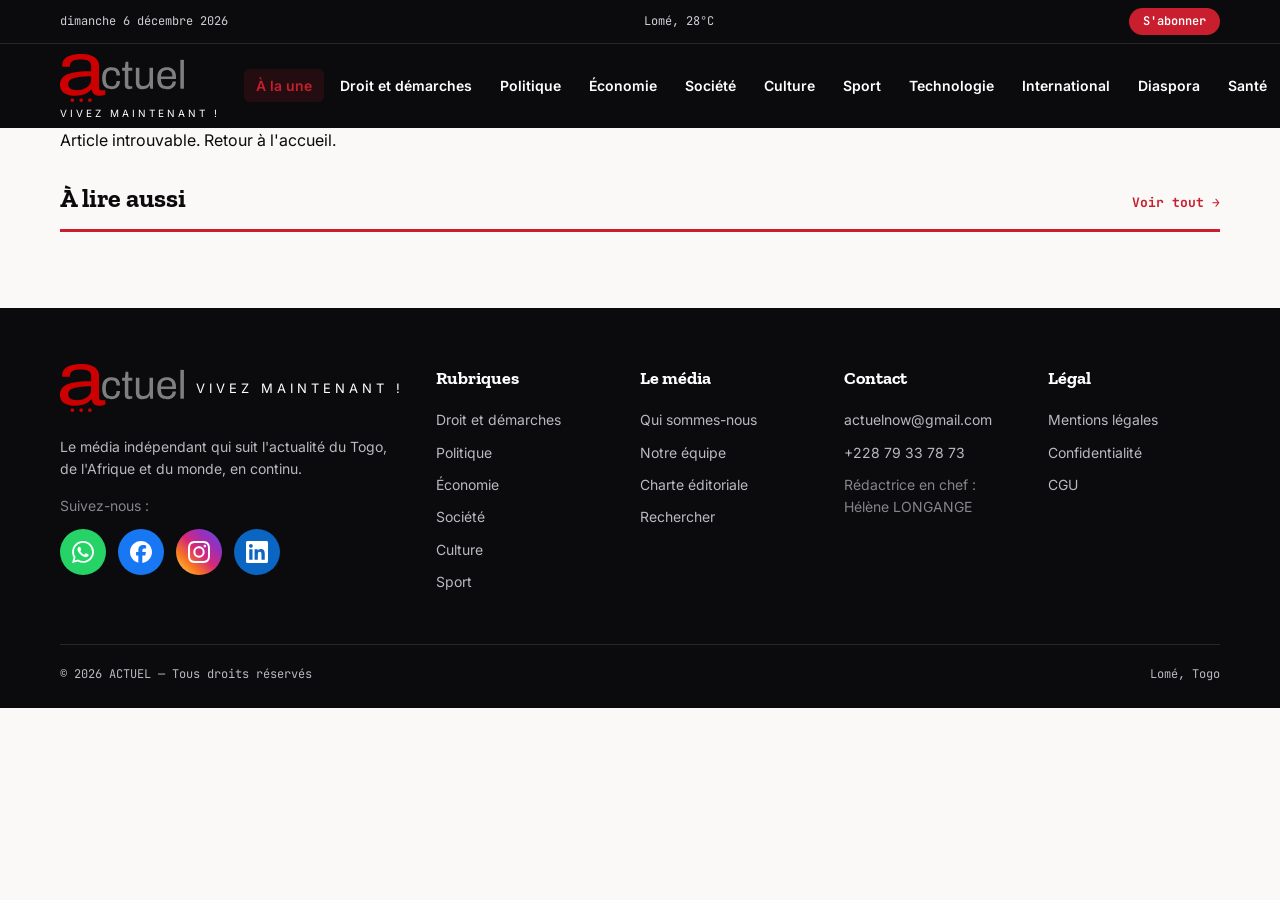
==== article.html @ 67b4f84a "JS : nouvelle version anti-cache (j)" ====
<!DOCTYPE html>
<html lang="fr">
<head>
  <meta charset="UTF-8">
  <meta name="viewport" content="width=device-width, initial-scale=1.0">
  <title>Article — ACTUEL</title>
  <meta name="description" content="Lisez l'article complet sur ACTUEL.">
  <link rel="icon" href="favicon.svg?v=1" type="image/svg+xml">
  <meta property="og:type" content="website">
  <meta property="og:site_name" content="ACTUEL">
  <meta property="og:locale" content="fr_FR">
  <meta property="og:title" content="Article — ACTUEL">
  <meta property="og:description" content="Lisez l'article complet sur ACTUEL.">
  <meta name="twitter:card" content="summary">
  <meta name="twitter:title" content="Article — ACTUEL">
  <meta name="twitter:description" content="Lisez l'article complet sur ACTUEL.">
  <link rel="icon" href="favicon.svg" type="image/svg+xml">
  <link rel="preconnect" href="https://fonts.googleapis.com">
  <link rel="preconnect" href="https://fonts.gstatic.com" crossorigin>
  <link href="https://fonts.googleapis.com/css2?family=Zilla+Slab:wght@500;600;700&family=Inter:wght@400;500;600;700&family=JetBrains+Mono:wght@400;700&display=swap" rel="stylesheet">
  <link rel="stylesheet" href="styles.css?v=20261014g">
</head>
<body>

  <div class="topbar">
    <div class="container">
      <span id="live-date">Mercredi 14 octobre 2026</span>
      <span class="hide-mobile" id="local-weather">Lomé, 28°C</span>
      <a class="subscribe" href="index.html#newsletter">S'abonner</a>
    </div>
  </div>

  <header class="site-header">
    <div class="container">
      <a class="logo" href="index.html"><img class="logo-svg" src="actuel.svg" alt="ACTUEL"><span class="logo-tagline">VIVEZ MAINTENANT !</span></a>
      <nav class="main-nav">
        <ul>
          <li><a href="index.html">À la une</a></li>
          <li><a href="category.html?cat=droit">Droit et démarches</a></li>
            <li><a href="category.html?cat=politique">Politique</a></li>
          <li><a href="category.html?cat=economie">Économie</a></li>
          <li><a href="category.html?cat=societe">Société</a></li>
          <li><a href="category.html?cat=culture">Culture</a></li>
          <li><a href="category.html?cat=sport">Sport</a></li>
          <li><a href="category.html?cat=technologie">Technologie</a></li>
          <li><a href="category.html?cat=international">International</a></li>
          <li><a href="category.html?cat=diaspora">Diaspora</a></li>
          <li><a href="category.html?cat=sante">Santé</a></li>
        </ul>
      </nav>
      <button class="burger" id="burger" aria-label="Ouvrir le menu">
        <span></span><span></span><span></span>
      </button>
    </div>
  </header>

  <div class="drawer" id="drawer">
    <button class="close" id="drawer-close" aria-label="Fermer le menu">&times;</button>
    <nav>
      <a href="index.html">À la une</a>
      <a href="category.html?cat=droit">Droit et démarches</a>
      <a href="category.html?cat=politique">Politique</a>
      <a href="category.html?cat=economie">Économie</a>
      <a href="category.html?cat=societe">Société</a>
      <a href="category.html?cat=culture">Culture</a>
      <a href="category.html?cat=sport">Sport</a>
      <a href="category.html?cat=technologie">Technologie</a>
      <a href="category.html?cat=international">International</a>
      <a href="category.html?cat=diaspora">Diaspora</a>
      <a href="category.html?cat=sante">Santé</a>
    </nav>
  </div>

  <main class="container">
    <!-- Contenu injecté en JS -->
    <article id="article-content"></article>

    <section class="related">
      <div class="section-head">
        <h2>À lire aussi</h2>
        <a class="see-all" href="index.html">Voir tout →</a>
      </div>
      <div class="cards" id="related-cards"></div>
    </section>
  </main>

  <footer class="site-footer">
    <div class="container">
      <div class="footer-grid">
        <div>
          <a class="logo" href="index.html"><img class="logo-svg" src="actuel.svg" alt="ACTUEL"><span class="logo-tagline">VIVEZ MAINTENANT !</span></a>
          <p style="margin-top:16px; font-size:14px;">Le média indépendant qui suit l'actualité du Togo, de l'Afrique et du monde, en continu.</p>
          <p class="footer-social-label">Suivez-nous :</p>
          <div class="footer-social-icons">
            <a class="soc soc-wa" href="https://whatsapp.com/channel/0029VbDD2l1EwEjzm8drn12f" target="_blank" rel="noopener" aria-label="WhatsApp"><svg viewBox="0 0 24 24" aria-hidden="true"><path d="M17.472 14.382c-.297-.149-1.758-.867-2.03-.967-.273-.099-.471-.148-.67.15-.197.297-.767.966-.94 1.164-.173.199-.347.223-.644.075-.297-.15-1.255-.463-2.39-1.475-.883-.788-1.48-1.761-1.653-2.059-.173-.297-.018-.458.13-.606.134-.133.298-.347.446-.52.149-.174.198-.298.298-.497.099-.198.05-.371-.025-.52-.075-.149-.669-1.612-.916-2.207-.242-.579-.487-.5-.669-.51-.173-.008-.371-.01-.57-.01-.198 0-.52.074-.792.372-.272.297-1.04 1.016-1.04 2.479 0 1.462 1.065 2.875 1.213 3.074.149.198 2.096 3.2 5.077 4.487.709.306 1.262.489 1.694.625.712.227 1.36.195 1.871.118.571-.085 1.758-.719 2.006-1.413.248-.694.248-1.289.173-1.413-.074-.124-.272-.198-.57-.347m-5.421 7.403h-.004a9.87 9.87 0 01-5.031-1.378l-.361-.214-3.741.982.998-3.648-.235-.374a9.86 9.86 0 01-1.51-5.26c.001-5.45 4.436-9.884 9.888-9.884 2.64 0 5.122 1.03 6.988 2.898a9.825 9.825 0 012.893 6.994c-.003 5.45-4.437 9.884-9.885 9.884m8.413-18.297A11.815 11.815 0 0012.05 0C5.495 0 .16 5.335.157 11.892c0 2.096.547 4.142 1.588 5.945L.057 24l6.305-1.654a11.882 11.882 0 005.683 1.448h.005c6.554 0 11.89-5.335 11.893-11.893a11.821 11.821 0 00-3.48-8.413Z"/></svg></a>
            <a class="soc soc-fb" href="https://www.facebook.com/people/Actuel/61591027688701/" target="_blank" rel="noopener" aria-label="Facebook"><svg viewBox="0 0 24 24" aria-hidden="true"><path d="M9.101 23.691v-7.98H6.627v-3.667h2.474v-1.58c0-4.085 1.848-5.978 5.858-5.978.401 0 .955.042 1.468.103a8.68 8.68 0 0 1 1.141.195v3.325a8.623 8.623 0 0 0-.653-.036 26.805 26.805 0 0 0-.733-.009c-.707 0-1.259.096-1.675.309a1.686 1.686 0 0 0-.679.622c-.258.42-.374.995-.374 1.752v1.297h3.919l-.386 2.103-.287 1.564h-3.246v8.245C19.396 23.238 24 18.179 24 12.044c0-6.627-5.373-12-12-12s-12 5.373-12 12c0 5.628 3.874 10.35 9.101 11.647Z"/></svg></a>
            <a class="soc soc-ig" href="https://instagram.com/actuel_now" target="_blank" rel="noopener" aria-label="Instagram"><svg viewBox="0 0 24 24" aria-hidden="true"><path d="M7.0301.084c-1.2768.0602-2.1487.264-2.911.5634-.7888.3075-1.4575.72-2.1228 1.3877-.6652.6677-1.075 1.3368-1.3802 2.127-.2954.7638-.4956 1.6365-.552 2.914-.0564 1.2775-.0689 1.6882-.0626 4.947.0062 3.2586.0206 3.6671.0825 4.9473.061 1.2765.264 2.1482.5635 2.9107.308.7889.72 1.4573 1.388 2.1228.6679.6655 1.3365 1.0743 2.1285 1.38.7632.295 1.6361.4961 2.9134.552 1.2773.056 1.6884.069 4.9462.0627 3.2578-.0062 3.668-.0207 4.9478-.0814 1.28-.0607 2.147-.2652 2.9098-.5633.7889-.3086 1.4578-.72 2.1228-1.3881.665-.6682 1.0745-1.3378 1.3795-2.1284.2957-.7632.4966-1.636.552-2.9124.056-1.2809.0692-1.6898.063-4.948-.0063-3.2583-.021-3.6668-.0817-4.9465-.0607-1.2797-.264-2.1487-.5633-2.9117-.3084-.7889-.72-1.4568-1.3876-2.1228C21.2982 1.33 20.628.9208 19.8378.6165 19.074.321 18.2017.1197 16.9244.0645 15.6471.0093 15.236-.005 11.977.0014 8.718.0076 8.31.0215 7.0301.0839m.1402 21.6932c-1.17-.0509-1.8053-.2453-2.2287-.408-.5606-.216-.96-.4771-1.3819-.895-.422-.4178-.6811-.8186-.9-1.378-.1644-.4234-.3624-1.058-.4171-2.228-.0595-1.2645-.072-1.6442-.079-4.848-.007-3.2037.0053-3.583.0607-4.848.05-1.169.2456-1.805.408-2.2282.216-.5613.4762-.96.895-1.3816.4188-.4217.8184-.6814 1.3783-.9003.423-.1651 1.0575-.3614 2.227-.4171 1.2655-.06 1.6447-.072 4.848-.079 3.2033-.007 3.5835.005 4.8495.0608 1.169.0508 1.8053.2445 2.228.408.5608.216.96.4754 1.3816.895.4217.4194.6816.8176.9005 1.3787.1653.4217.3617 1.056.4169 2.2263.0602 1.2655.0739 1.645.0796 4.848.0058 3.203-.0055 3.5834-.061 4.848-.051 1.17-.245 1.8055-.408 2.2294-.216.5604-.4763.96-.8954 1.3814-.419.4215-.8181.6811-1.3783.9-.4224.1649-1.0577.3617-2.2262.4174-1.2656.0595-1.6448.072-4.8493.079-3.2045.007-3.5825-.006-4.848-.0608M16.953 5.5864A1.44 1.44 0 1 0 18.39 4.144a1.44 1.44 0 0 0-1.437 1.4424M5.8385 12.012c.0067 3.4032 2.7706 6.1557 6.173 6.1493 3.4026-.0065 6.157-2.7701 6.1506-6.1733-.0065-3.4032-2.771-6.1565-6.174-6.1498-3.403.0067-6.156 2.771-6.1496 6.1738M8 12.0077a4 4 0 1 1 4.008 3.9921A3.9996 3.9996 0 0 1 8 12.0077"/></svg></a>
            <a class="soc soc-in" href="https://www.linkedin.com/in/actuel-l-média-98b78a428" target="_blank" rel="noopener" aria-label="LinkedIn"><svg viewBox="0 0 24 24" aria-hidden="true"><path d="M20.447 20.452h-3.554v-5.569c0-1.328-.027-3.037-1.852-3.037-1.853 0-2.136 1.445-2.136 2.939v5.667H9.351V9h3.414v1.561h.046c.477-.9 1.637-1.85 3.37-1.85 3.601 0 4.267 2.37 4.267 5.455v6.286zM5.337 7.433c-1.144 0-2.063-.926-2.063-2.065 0-1.138.92-2.063 2.063-2.063 1.14 0 2.064.925 2.064 2.063 0 1.139-.925 2.065-2.064 2.065zm1.782 13.019H3.555V9h3.564v11.452zM22.225 0H1.771C.792 0 0 .774 0 1.729v20.542C0 23.227.792 24 1.771 24h20.451C23.2 24 24 23.227 24 22.271V1.729C24 .774 23.2 0 22.222 0h.003z"/></svg></a>
          </div>
        </div>
        <div>
          <h4>Rubriques</h4>
          <ul>
            <li><a href="category.html?cat=droit">Droit et démarches</a></li>
            <li><a href="category.html?cat=politique">Politique</a></li>
            <li><a href="category.html?cat=economie">Économie</a></li>
            <li><a href="category.html?cat=societe">Société</a></li>
            <li><a href="category.html?cat=culture">Culture</a></li>
            <li><a href="category.html?cat=sport">Sport</a></li>
          </ul>
        </div>
        <div>
          <h4>Le média</h4>
          <ul>
            <li><a href="#">Qui sommes-nous</a></li>
            <li><a href="#">Notre équipe</a></li>
            <li><a href="charte.html">Charte éditoriale</a></li>
            <li><a href="search.html">Rechercher</a></li>
          </ul>
        </div>
        <div>
          <h4>Contact</h4>
          <ul>
            <li><a href="mailto:actuelnow@gmail.com">actuelnow@gmail.com</a></li>
            <li><a href="tel:+22879337873">+228 79 33 78 73</a></li>
            <li class="footer-note">Rédactrice en chef : Hélène LONGANGE</li>
          </ul>
        </div>
        <div>
          <h4>Légal</h4>
          <ul>
            <li><a href="#">Mentions légales</a></li>
            <li><a href="#">Confidentialité</a></li>
            <li><a href="#">CGU</a></li>
          </ul>
        </div>
      </div>
      <div class="footer-bottom">
        <span>© 2026 ACTUEL — Tous droits réservés</span>
        <span>Lomé, Togo</span>
      </div>
    </div>
  </footer>

  <script src="data.js?v=20261014d"></script>
  <script src="app.js?v=20261014j"></script>
</body>
</html>
---- styles.css ----
/* ============================================================
   ACTUEL — Design system
   L'actualité du Togo, de l'Afrique et du monde
   ============================================================ */

:root {
  --ink: #0b0b0d;
  --ink-soft: #1a1a1e;
  --crimson: #c81e2e;
  --crimson-dark: #a31624;
  --paper: #faf9f7;
  --paper-dim: #f1efeB;
  --grey: #6b6b70;
  --grey-light: #d8d6d1;
  --white: #ffffff;

  --font-head: "Zilla Slab", Georgia, serif;
  --font-body: "Inter", system-ui, -apple-system, sans-serif;
  --font-mono: "JetBrains Mono", ui-monospace, monospace;

  --radius: 10px;
  --shadow: 0 2px 12px rgba(11, 11, 13, 0.08);
  --header-h: 84px;
}

* { margin: 0; padding: 0; box-sizing: border-box; }

html { scroll-behavior: smooth; }

body {
  font-family: var(--font-body);
  background: var(--paper);
  color: var(--ink);
  line-height: 1.6;
  -webkit-font-smoothing: antialiased;
  overflow-x: hidden;
}

img { max-width: 100%; display: block; }
a { color: inherit; text-decoration: none; }

.container {
  max-width: 1200px;
  margin: 0 auto;
  padding: 0 20px;
}

/* ---------- Utility top bar ---------- */
.topbar {
  background: var(--ink);
  color: #cfcfd4;
  font-family: var(--font-mono);
  font-size: 12px;
  padding: 8px 0;
}
.topbar .container {
  display: flex;
  justify-content: space-between;
  align-items: center;
  gap: 16px;
}
.topbar .edition {
  color: var(--white);
  border: 1px solid var(--crimson);
  padding: 2px 10px;
  border-radius: 20px;
  font-size: 11px;
}
.topbar .subscribe {
  background: var(--crimson);
  color: var(--white);
  padding: 4px 14px;
  border-radius: 20px;
  font-weight: 600;
}
.topbar .subscribe:hover { background: var(--crimson-dark); }

/* ---------- Header ---------- */
.site-header {
  background: var(--ink);
  color: var(--white);
  position: sticky;
  top: 0;
  z-index: 100;
  border-top: 1px solid #26262b;
}
.site-header .container {
  height: var(--header-h);
  display: flex;
  align-items: center;
  justify-content: space-between;
  gap: 24px;
}
.logo { display: inline-flex; align-items: center; gap: 12px; line-height: 1; }
.logo-svg { height: 48px; width: auto; display: block; }
.logo-tagline { color: var(--white); font-weight: 400; font-size: 13px; letter-spacing: 4px; white-space: nowrap; }
.site-header .logo { flex-direction: column; align-items: flex-start; gap: 6px; }
.site-header .logo-tagline { font-size: 10px; letter-spacing: 3px; }

.main-nav ul {
  display: flex;
  gap: 4px;
  list-style: none;
}
.main-nav a {
  font-size: 14px;
  font-weight: 600;
  padding: 8px 12px;
  border-radius: 6px;
  white-space: nowrap;
}
.main-nav a:hover, .main-nav a.active { color: var(--crimson); }
.main-nav a.active { background: rgba(200, 30, 46, 0.12); }

.burger {
  display: none;
  background: none;
  border: 0;
  cursor: pointer;
  padding: 10px;
}
.burger span {
  display: block;
  width: 26px;
  height: 2px;
  background: var(--white);
  margin: 6px 0;
  transition: 0.3s;
}

/* Mobile drawer */
.drawer {
  display: none;
  position: fixed;
  inset: 0;
  background: var(--ink);
  z-index: 200;
  padding: 24px;
  overflow-y: auto;
}
.drawer.open { display: block; }
.drawer .close {
  background: none; border: 0; color: var(--white);
  font-size: 28px; cursor: pointer; float: right;
}
.drawer nav { margin-top: 48px; }
.drawer nav a {
  display: block;
  color: var(--white);
  font-family: var(--font-head);
  font-size: 26px;
  padding: 12px 0;
  border-bottom: 1px solid #26262b;
}
.drawer nav a:hover { color: var(--crimson); }

/* ---------- Breaking news ticker ---------- */
.ticker {
  background: var(--white);
  border-bottom: 1px solid var(--grey-light);
  display: flex;
  align-items: center;
  overflow: hidden;
}
.ticker .label {
  background: var(--crimson);
  color: var(--white);
  font-family: var(--font-mono);
  font-size: 12px;
  font-weight: 700;
  padding: 10px 16px;
  display: flex;
  align-items: center;
  gap: 8px;
  flex-shrink: 0;
  z-index: 2;
}
.ticker .label::before {
  content: "";
  width: 8px; height: 8px;
  background: var(--white);
  border-radius: 50%;
  animation: pulse 1.4s infinite;
}
@keyframes pulse {
  0%, 100% { opacity: 1; transform: scale(1); }
  50% { opacity: 0.4; transform: scale(0.75); }
}
.ticker .items {
  flex: 1;
  overflow: hidden;
  font-size: 14px;
  padding: 10px 0;
}
.ticker-track {
  display: inline-flex;
  width: max-content;
  white-space: nowrap;
  animation: ticker-scroll 30s linear infinite;
}
.ticker:hover .ticker-track { animation-play-state: paused; }
@keyframes ticker-scroll {
  from { transform: translateX(0); }
  to { transform: translateX(-50%); }
}
.ticker-track span { margin-right: 48px; }
.ticker-track span::before { content: "/// "; color: var(--crimson); font-family: var(--font-mono); }

/* ---------- Bandeau publicitaire ---------- */
.ads-band {
  background: var(--white);
  border-top: 1px solid var(--grey-light);
  border-bottom: 1px solid var(--grey-light);
  padding: 16px 0 20px;
  overflow: hidden;
}
.ads-label {
  font-family: var(--font-mono);
  font-size: 11px;
  text-transform: uppercase;
  letter-spacing: 2px;
  color: var(--grey);
  text-align: center;
  margin-bottom: 12px;
}
.ads-track {
  display: flex;
  gap: 20px;
  width: max-content;
  animation: ads-scroll 32s linear infinite;
}
.ads-band:hover .ads-track { animation-play-state: paused; }
@keyframes ads-scroll {
  from { transform: translateX(0); }
  to { transform: translateX(-50%); }
}
.ads-track > a.ad-link { flex: 0 0 auto; display: flex; }
.ad-card {
  flex: 0 0 auto;
  width: 280px;
  background: var(--paper);
  border: 1px solid var(--grey-light);
  border-radius: var(--radius);
  padding: 16px 18px;
  display: flex;
  flex-direction: column;
}
.ad-card.dark {
  background: linear-gradient(135deg, #101828 0%, #1d2939 100%);
  border-color: #101828;
}
.ad-card.dark .ad-name { color: #ffffff; }
.ad-card.dark .ad-text { color: #cbd5e1; }
.ad-card.dark .ad-cta { color: #FF7A00; }
.ad-img {
  width: 100%;
  height: 120px;
  object-fit: cover;
  border-radius: 6px;
  margin-bottom: 10px;
  display: block;
}
.ad-card .ad-name {
  font-family: var(--font-head);
  font-size: 17px;
  font-weight: 700;
}
.ad-card .ad-text { font-size: 13px; color: var(--grey); margin-top: 4px; }
.ad-card .ad-cta {
  font-family: var(--font-mono);
  font-size: 12px;
  color: var(--crimson);
  font-weight: 700;
  margin-top: auto;
  padding-top: 12px;
  display: inline-block;
}
.ad-card .ad-cta:hover { text-decoration: underline; }

/* ---------- Piliers éditoriaux ---------- */
.pillars { padding: 56px 0; background: var(--white); }
.pillars-intro {
  color: var(--grey);
  font-size: 17px;
  margin: 4px 0 28px;
  max-width: 640px;
}
.pillars-grid {
  display: grid;
  grid-template-columns: repeat(3, 1fr);
  gap: 20px;
}
.pillar-card {
  background: var(--paper);
  border: 1px solid var(--grey-light);
  border-radius: var(--radius);
  padding: 28px 24px;
  display: block;
  transition: transform .2s ease, box-shadow .2s ease;
}
.pillar-card:hover {
  transform: translateY(-4px);
  box-shadow: 0 12px 28px rgba(0, 0, 0, .08);
}
.pillar-num {
  font-family: var(--font-mono);
  font-size: 13px;
  color: var(--crimson);
  font-weight: 700;
  letter-spacing: 1px;
}
.pillar-card h3 {
  font-family: var(--font-head);
  font-size: 24px;
  margin: 10px 0 8px;
}
.pillar-card p { color: var(--grey); font-size: 15px; line-height: 1.6; }

/* ---------- Hero ---------- */
.hero { padding: 32px 0; }
.hero-grid {
  display: grid;
  grid-template-columns: 2fr 1fr;
  gap: 24px;
}
.hero-main {
  position: relative;
  border-radius: var(--radius);
  overflow: hidden;
  min-height: 420px;
  display: flex;
  align-items: flex-end;
  background: linear-gradient(135deg, #23232a 0%, #0b0b0d 100%);
  color: var(--white);
  box-shadow: var(--shadow);
}
.hero-main .hero-text {
  padding: 32px;
  background: linear-gradient(transparent, rgba(0,0,0,0.75));
  width: 100%;
}
.hero-side {
  display: grid;
  grid-template-rows: repeat(4, 1fr);
  gap: 16px;
}
.hero-card {
  display: flex;
  gap: 14px;
  background: var(--white);
  border-radius: var(--radius);
  overflow: hidden;
  box-shadow: var(--shadow);
}
.hero-card .thumb {
  width: 110px;
  flex-shrink: 0;
  background: linear-gradient(135deg, #2a2a31, #101014);
}
.hero-card .info { padding: 12px 14px 12px 0; }
.hero-card h3 { font-family: var(--font-head); font-size: 16px; line-height: 1.35; }

.badge {
  display: inline-block;
  font-family: var(--font-mono);
  font-size: 11px;
  font-weight: 700;
  text-transform: uppercase;
  letter-spacing: 1px;
  color: var(--crimson);
  margin-bottom: 8px;
}
.hero-main h1 {
  font-family: var(--font-head);
  font-size: 34px;
  line-height: 1.2;
  margin-bottom: 10px;
}
.hero-main .dek { color: #d9d9de; font-size: 16px; }

/* ---------- Category sections ---------- */
.cat-section { padding: 24px 0; }
.cat-section.alt { background: var(--ink); color: var(--white); }
.cat-section.alt .card { background: var(--ink-soft); }
.cat-section.alt .card h3 { color: var(--white); }
.cat-section.alt .card p { color: #b9b9c0; }

.section-head {
  display: flex;
  justify-content: space-between;
  align-items: baseline;
  margin-bottom: 20px;
  border-bottom: 3px solid var(--crimson);
  padding-bottom: 10px;
}
.section-head h2 {
  font-family: var(--font-head);
  font-size: 26px;
}
.section-head .see-all {
  font-family: var(--font-mono);
  font-size: 13px;
  color: var(--crimson);
  font-weight: 700;
}
.section-head .see-all:hover { text-decoration: underline; }

.cards {
  display: grid;
  grid-template-columns: repeat(3, 1fr);
  gap: 24px;
}
.card {
  background: var(--white);
  border-radius: var(--radius);
  overflow: hidden;
  box-shadow: var(--shadow);
  transition: transform 0.25s ease;
}
.card:hover { transform: translateY(-4px); }
.card .thumb {
  height: 170px;
  background: linear-gradient(135deg, #2a2a31 0%, #101014 100%);
}
.card .body { padding: 18px; }
.card h3 {
  font-family: var(--font-head);
  font-size: 19px;
  line-height: 1.35;
  margin-bottom: 8px;
}
.card p { font-size: 14px; color: var(--grey); }
.card .meta {
  font-family: var(--font-mono);
  font-size: 12px;
  color: var(--grey);
  margin-top: 12px;
}

/* ---------- Newsletter band ---------- */
.newsletter {
  background: var(--crimson);
  color: var(--white);
  padding: 48px 0;
  margin-top: 32px;
  text-align: center;
}
.newsletter h2 { font-family: var(--font-head); font-size: 30px; margin-bottom: 10px; }
.newsletter p { margin-bottom: 24px; opacity: 0.92; }
.newsletter form {
  display: flex;
  gap: 10px;
  max-width: 480px;
  margin: 0 auto;
}
.newsletter input {
  flex: 1;
  padding: 14px 18px;
  border: 0;
  border-radius: 8px;
  font-size: 15px;
}
.newsletter button {
  background: var(--ink);
  color: var(--white);
  border: 0;
  border-radius: 8px;
  padding: 0 28px;
  font-weight: 700;
  font-size: 15px;
  cursor: pointer;
}
.newsletter button:hover { background: #000; }

/* ---------- Footer ---------- */
.site-footer {
  background: var(--ink);
  color: #b9b9c0;
  padding: 56px 0 24px;
  margin-top: 0;
}
.footer-grid {
  display: grid;
  grid-template-columns: 2fr 1fr 1fr 1fr 1fr;
  gap: 32px;
  margin-bottom: 40px;
}
.site-footer h4 {
  color: var(--white);
  font-family: var(--font-head);
  font-size: 18px;
  margin-bottom: 16px;
}
.site-footer ul { list-style: none; }
.site-footer li { margin-bottom: 10px; font-size: 14px; }
.site-footer a:hover { color: var(--crimson); }
.footer-note { opacity: .7; }
.footer-social-label { margin-top: 14px; font-size: 14px; opacity: .7; }
.footer-social-icons { display: flex; gap: 12px; margin-top: 12px; }
.soc {
  width: 46px;
  height: 46px;
  border-radius: 50%;
  display: inline-flex;
  align-items: center;
  justify-content: center;
  transition: transform .2s ease;
}
.soc:hover { transform: translateY(-3px); }
.soc svg { width: 22px; height: 22px; fill: #fff; display: block; }
.soc-wa { background: #25D366; }
.soc-fb { background: #1877F2; }
.soc-ig { background: linear-gradient(45deg, #feda75, #fa7e1e, #d62976, #962fbf, #4f5bd5); }
.soc-in { background: #0A66C2; }
.footer-bottom {
  border-top: 1px solid #26262b;
  padding-top: 20px;
  display: flex;
  justify-content: space-between;
  font-family: var(--font-mono);
  font-size: 12px;
}

/* ---------- Article page ---------- */
.article-hero { padding: 40px 0 24px; }
.breadcrumb {
  font-family: var(--font-mono);
  font-size: 13px;
  color: var(--grey);
  margin-bottom: 20px;
}
.breadcrumb a:hover { color: var(--crimson); }
.article-hero h1 {
  font-family: var(--font-head);
  font-size: 42px;
  line-height: 1.15;
  margin: 12px 0 16px;
  max-width: 900px;
}
.article-hero .dek {
  font-size: 19px;
  color: var(--grey);
  max-width: 760px;
  margin-bottom: 24px;
}
.byline {
  display: flex;
  align-items: center;
  gap: 16px;
  font-family: var(--font-mono);
  font-size: 13px;
  color: var(--grey);
  padding: 16px 0;
  border-top: 1px solid var(--grey-light);
  border-bottom: 1px solid var(--grey-light);
  margin-bottom: 32px;
}
.byline .author { color: var(--ink); font-weight: 700; }
.share-row { display: flex; gap: 8px; margin-left: auto; align-items: center; flex-wrap: wrap; }
.share-row span { font-weight: 600; margin-right: 4px; }
.share-row a {
  display: inline-flex; align-items: center; justify-content: center;
  padding: 8px 16px;
  border: 1px solid var(--grey-light);
  border-radius: 999px;
  font-size: 14px; font-weight: 600;
  white-space: nowrap;
}
.share-row a:hover { background: var(--ink); color: var(--white); border-color: var(--ink); }

.article-body {
  max-width: 760px;
  font-size: 18px;
  line-height: 1.8;
}
.article-body p { margin-bottom: 24px; }
.article-body h2 {
  font-family: var(--font-head);
  font-size: 26px;
  margin: 40px 0 16px;
}
.article-body a { color: var(--crimson); font-weight: 600; }
.article-body a:hover { text-decoration: underline; }
.pullquote {
  font-family: var(--font-head);
  font-size: 26px;
  line-height: 1.4;
  color: var(--crimson);
  border-left: 4px solid var(--crimson);
  padding-left: 24px;
  margin: 36px 0;
}
.article-image {
  height: 380px;
  border-radius: var(--radius);
  background: linear-gradient(135deg, #2a2a31 0%, #101014 100%);
  margin: 32px 0;
  display: flex;
  align-items: flex-end;
}
.article-image figcaption {
  color: #b9b9c0;
  font-family: var(--font-mono);
  font-size: 12px;
  padding: 16px 20px;
}
.tags { display: flex; gap: 10px; flex-wrap: wrap; margin: 32px 0; }
.tags a {
  font-family: var(--font-mono);
  font-size: 13px;
  border: 1px solid var(--grey-light);
  padding: 6px 14px;
  border-radius: 20px;
}
.tags a:hover { border-color: var(--crimson); color: var(--crimson); }

.related { padding: 24px 0 56px; }

/* ---------- Category page ---------- */
.cat-banner {
  background: var(--ink);
  color: var(--white);
  padding: 56px 0;
}
.cat-banner h1 { font-family: var(--font-head); font-size: 44px; }
.cat-banner p { color: #b9b9c0; margin-top: 8px; }
.filter-chips { display: flex; gap: 10px; flex-wrap: wrap; padding: 28px 0; }
.filter-chips a {
  font-family: var(--font-mono);
  font-size: 13px;
  padding: 8px 18px;
  border: 1px solid var(--grey-light);
  border-radius: 20px;
  background: var(--white);
}
.filter-chips a.active, .filter-chips a:hover {
  background: var(--ink); color: var(--white); border-color: var(--ink);
}
.cat-listing { padding-bottom: 56px; }

/* ---------- Focus & motion ---------- */
a:focus-visible, button:focus-visible, input:focus-visible {
  outline: 3px solid var(--crimson);
  outline-offset: 2px;
}
@media (prefers-reduced-motion: reduce) {
  html { scroll-behavior: auto; }
  .ticker .label::before { animation: none; }
  .ticker-track { animation: none; }
  .ads-track { animation: none; }
  .card { transition: none; }
  .soc { transition: none; }
  .pillar-card { transition: none; }
}

/* ---------- Responsive ---------- */
@media (max-width: 980px) {
  .main-nav { display: none; }
  .burger { display: block; }
  .site-header .container { height: 68px; }
  .hero-grid { grid-template-columns: 1fr; }
  .hero-side { grid-template-rows: none; grid-template-columns: 1fr 1fr; }
  .cards { grid-template-columns: 1fr 1fr; }
  .footer-grid { grid-template-columns: 1fr 1fr; }
  .article-hero h1 { font-size: 32px; }
  .topbar .hide-mobile { display: none; }
}

@media (max-width: 640px) {
  .cards { grid-template-columns: 1fr; }
  .pillars-grid { grid-template-columns: 1fr; }
  .hero-side { grid-template-columns: 1fr; }
  .hero-main { min-height: 320px; }
  .hero-main h1 { font-size: 26px; }
  .footer-grid { grid-template-columns: 1fr; }
  .newsletter form { flex-direction: column; }
  .article-hero h1 { font-size: 27px; }
  .article-body { font-size: 17px; }
  .byline { flex-wrap: wrap; }
  .share-row { margin-left: 0; }
}
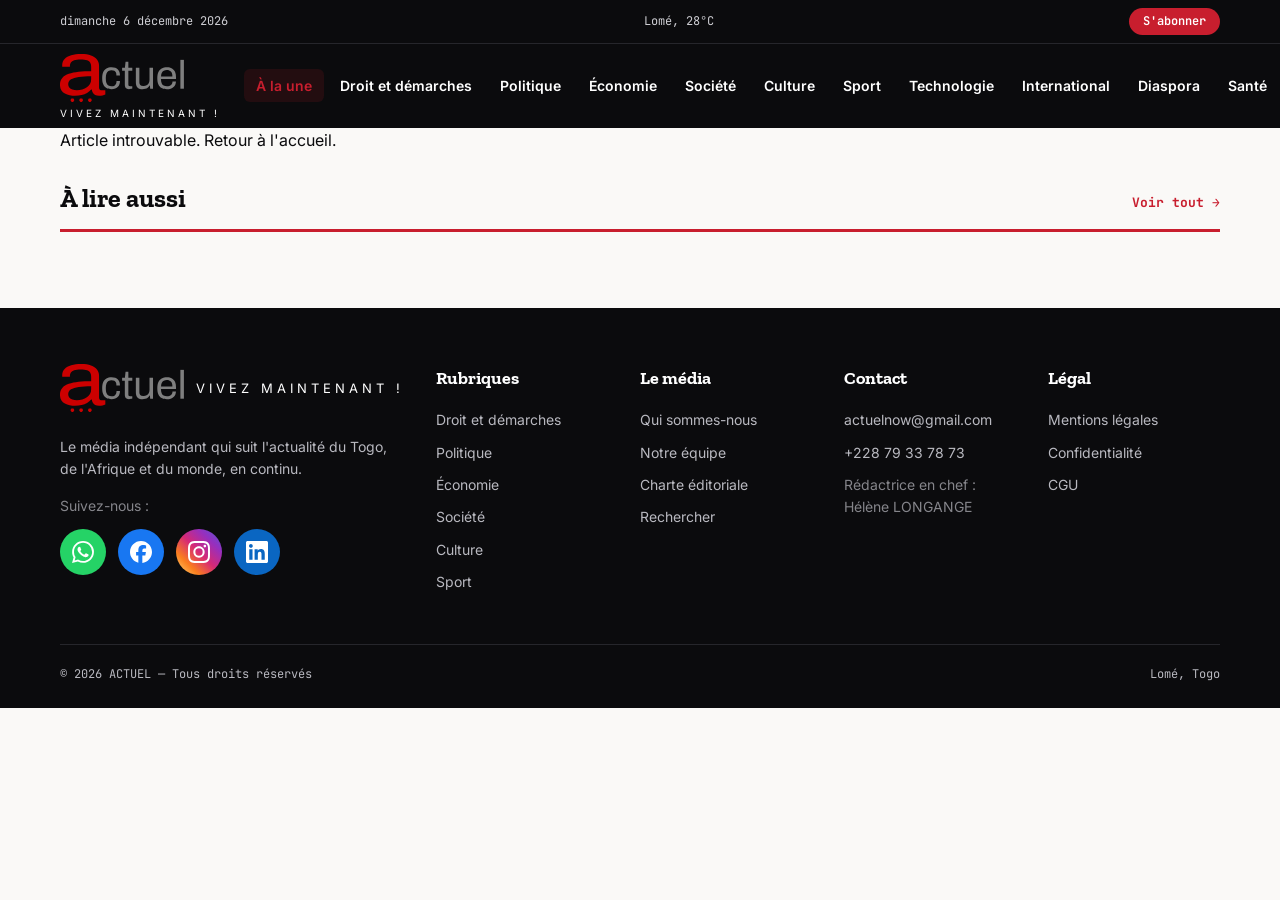
==== commit 806635c1: "Recherche accessible (loupe + menu mobile), meteo sur mobile" ====
--- a/article.html
+++ b/article.html
@@ -18,14 +18,14 @@
   <link rel="preconnect" href="https://fonts.googleapis.com">
   <link rel="preconnect" href="https://fonts.gstatic.com" crossorigin>
   <link href="https://fonts.googleapis.com/css2?family=Zilla+Slab:wght@500;600;700&family=Inter:wght@400;500;600;700&family=JetBrains+Mono:wght@400;700&display=swap" rel="stylesheet">
-  <link rel="stylesheet" href="styles.css?v=20261014g">
+  <link rel="stylesheet" href="styles.css?v=20261014h">
 </head>
 <body>
 
   <div class="topbar">
     <div class="container">
-      <span id="live-date">Mercredi 14 octobre 2026</span>
-      <span class="hide-mobile" id="local-weather">Lomé, 28°C</span>
+      <span id="live-date" class="hide-small">Mercredi 14 octobre 2026</span>
+      <span id="local-weather">Lomé, 28°C</span>
       <a class="subscribe" href="index.html#newsletter">S'abonner</a>
     </div>
   </div>
@@ -48,6 +48,7 @@
           <li><a href="category.html?cat=sante">Santé</a></li>
         </ul>
       </nav>
+      <a class="search-toggle" href="search.html" aria-label="Rechercher"><svg viewBox="0 0 24 24" fill="none" stroke="currentColor" stroke-width="2" stroke-linecap="round"><circle cx="11" cy="11" r="7"/><line x1="16.5" y1="16.5" x2="21" y2="21"/></svg></a>
       <button class="burger" id="burger" aria-label="Ouvrir le menu">
         <span></span><span></span><span></span>
       </button>
@@ -68,6 +69,7 @@
       <a href="category.html?cat=international">International</a>
       <a href="category.html?cat=diaspora">Diaspora</a>
       <a href="category.html?cat=sante">Santé</a>
+      <a href="search.html">Rechercher</a>
     </nav>
   </div>
 
--- a/styles.css
+++ b/styles.css
@@ -126,6 +126,21 @@
   background: var(--white);
   margin: 6px 0;
   transition: 0.3s;
+}
+.search-toggle {
+  display: inline-flex;
+  align-items: center;
+  justify-content: center;
+  width: 40px;
+  height: 40px;
+  color: var(--white);
+  border-radius: 50%;
+  flex-shrink: 0;
+}
+.search-toggle svg { width: 20px; height: 20px; }
+.search-toggle:hover { color: var(--crimson); }
+@media (max-width: 980px) {
+  .search-toggle { margin-left: auto; }
 }
 
 /* Mobile drawer */
@@ -663,10 +678,10 @@
   .cards { grid-template-columns: 1fr 1fr; }
   .footer-grid { grid-template-columns: 1fr 1fr; }
   .article-hero h1 { font-size: 32px; }
-  .topbar .hide-mobile { display: none; }
 }
 
 @media (max-width: 640px) {
+  .topbar .hide-small { display: none; }
   .cards { grid-template-columns: 1fr; }
   .pillars-grid { grid-template-columns: 1fr; }
   .hero-side { grid-template-columns: 1fr; }
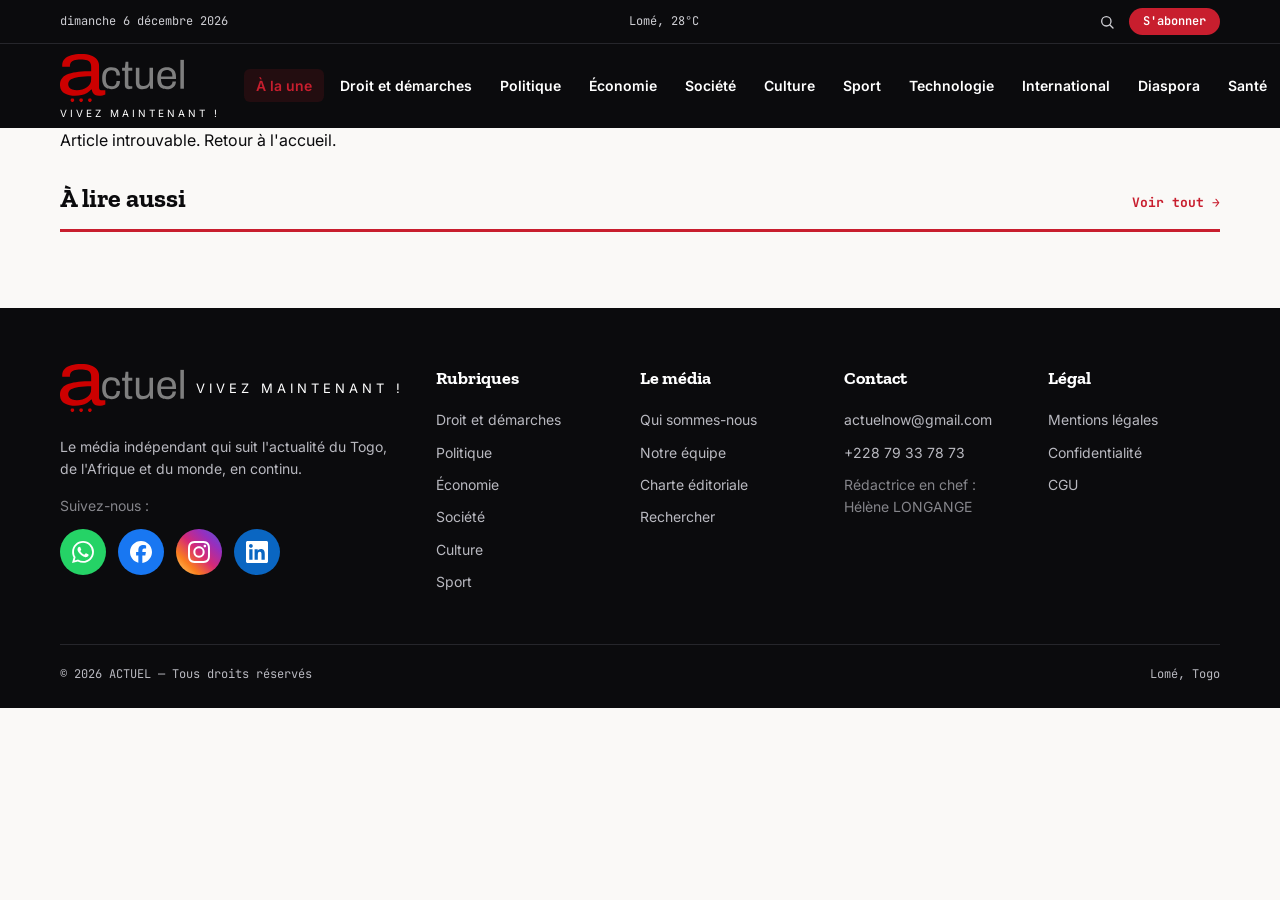
==== commit 06110420: "Recherche : loupe dans la topbar" ====
--- a/article.html
+++ b/article.html
@@ -18,7 +18,7 @@
   <link rel="preconnect" href="https://fonts.googleapis.com">
   <link rel="preconnect" href="https://fonts.gstatic.com" crossorigin>
   <link href="https://fonts.googleapis.com/css2?family=Zilla+Slab:wght@500;600;700&family=Inter:wght@400;500;600;700&family=JetBrains+Mono:wght@400;700&display=swap" rel="stylesheet">
-  <link rel="stylesheet" href="styles.css?v=20261014h">
+  <link rel="stylesheet" href="styles.css?v=20261014i">
 </head>
 <body>
 
@@ -26,7 +26,10 @@
     <div class="container">
       <span id="live-date" class="hide-small">Mercredi 14 octobre 2026</span>
       <span id="local-weather">Lomé, 28°C</span>
-      <a class="subscribe" href="index.html#newsletter">S'abonner</a>
+      <span class="topbar-actions">
+        <a class="topbar-search" href="search.html" aria-label="Rechercher"><svg viewBox="0 0 24 24" fill="none" stroke="currentColor" stroke-width="2" stroke-linecap="round"><circle cx="11" cy="11" r="7"/><line x1="16.5" y1="16.5" x2="21" y2="21"/></svg></a>
+        <a class="subscribe" href="index.html#newsletter">S'abonner</a>
+      </span>
     </div>
   </div>
 
@@ -48,7 +51,6 @@
           <li><a href="category.html?cat=sante">Santé</a></li>
         </ul>
       </nav>
-      <a class="search-toggle" href="search.html" aria-label="Rechercher"><svg viewBox="0 0 24 24" fill="none" stroke="currentColor" stroke-width="2" stroke-linecap="round"><circle cx="11" cy="11" r="7"/><line x1="16.5" y1="16.5" x2="21" y2="21"/></svg></a>
       <button class="burger" id="burger" aria-label="Ouvrir le menu">
         <span></span><span></span><span></span>
       </button>
--- a/styles.css
+++ b/styles.css
@@ -74,6 +74,10 @@
   font-weight: 600;
 }
 .topbar .subscribe:hover { background: var(--crimson-dark); }
+.topbar-actions { display: inline-flex; align-items: center; gap: 14px; }
+.topbar-search { display: inline-flex; color: #cfcfd4; }
+.topbar-search svg { width: 16px; height: 16px; }
+.topbar-search:hover { color: var(--crimson); }
 
 /* ---------- Header ---------- */
 .site-header {
@@ -126,21 +130,6 @@
   background: var(--white);
   margin: 6px 0;
   transition: 0.3s;
-}
-.search-toggle {
-  display: inline-flex;
-  align-items: center;
-  justify-content: center;
-  width: 40px;
-  height: 40px;
-  color: var(--white);
-  border-radius: 50%;
-  flex-shrink: 0;
-}
-.search-toggle svg { width: 20px; height: 20px; }
-.search-toggle:hover { color: var(--crimson); }
-@media (max-width: 980px) {
-  .search-toggle { margin-left: auto; }
 }
 
 /* Mobile drawer */
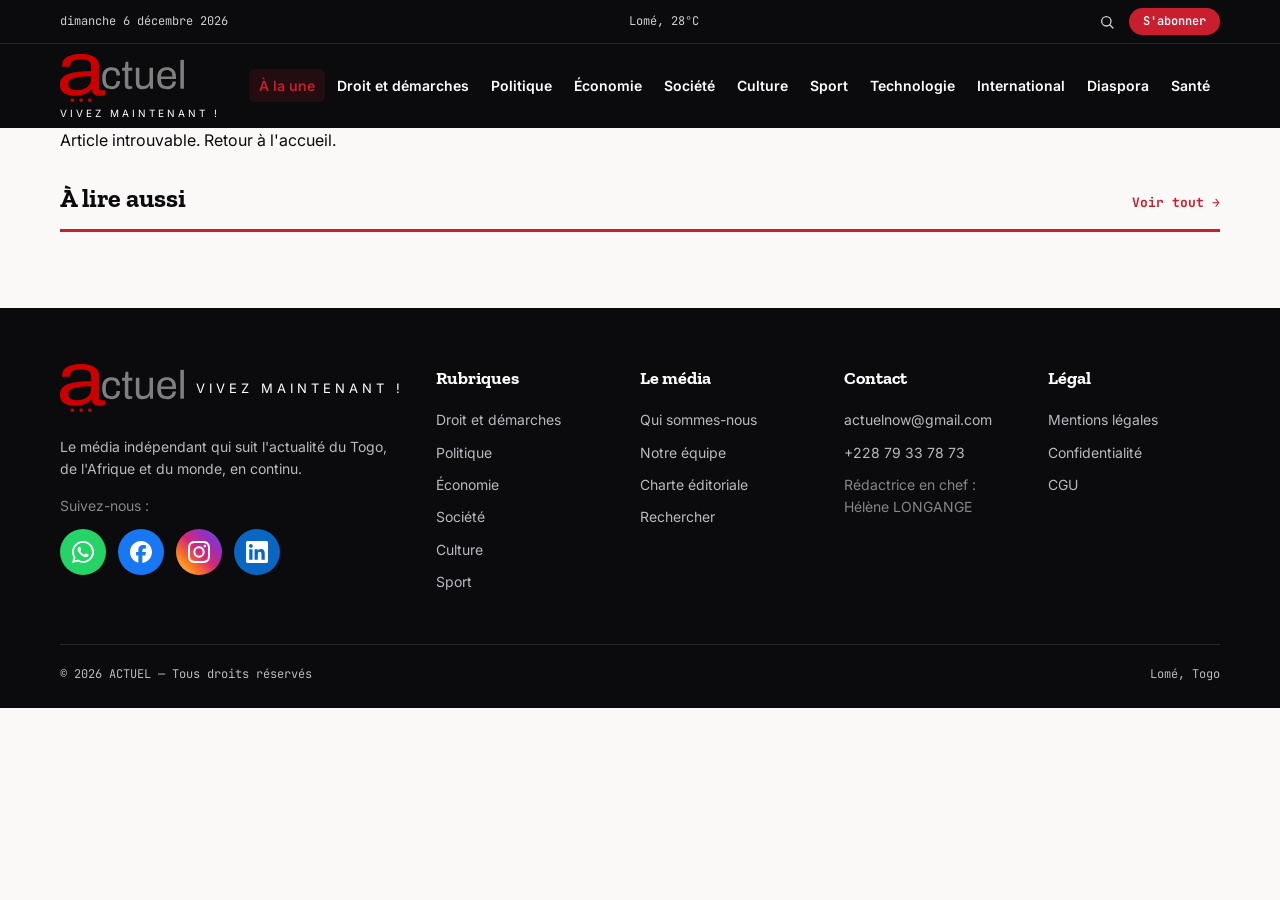
==== commit 443d9b25: "CSS : nouvelle version anti-cache (j)" ====
--- a/article.html
+++ b/article.html
@@ -18,7 +18,7 @@
   <link rel="preconnect" href="https://fonts.googleapis.com">
   <link rel="preconnect" href="https://fonts.gstatic.com" crossorigin>
   <link href="https://fonts.googleapis.com/css2?family=Zilla+Slab:wght@500;600;700&family=Inter:wght@400;500;600;700&family=JetBrains+Mono:wght@400;700&display=swap" rel="stylesheet">
-  <link rel="stylesheet" href="styles.css?v=20261014i">
+  <link rel="stylesheet" href="styles.css?v=20261014j">
 </head>
 <body>
 
--- a/styles.css
+++ b/styles.css
@@ -103,13 +103,13 @@
 
 .main-nav ul {
   display: flex;
-  gap: 4px;
+  gap: 2px;
   list-style: none;
 }
 .main-nav a {
   font-size: 14px;
   font-weight: 600;
-  padding: 8px 12px;
+  padding: 8px 10px;
   border-radius: 6px;
   white-space: nowrap;
 }
@@ -658,9 +658,11 @@
 }
 
 /* ---------- Responsive ---------- */
-@media (max-width: 980px) {
+@media (max-width: 1200px) {
   .main-nav { display: none; }
   .burger { display: block; }
+}
+@media (max-width: 980px) {
   .site-header .container { height: 68px; }
   .hero-grid { grid-template-columns: 1fr; }
   .hero-side { grid-template-rows: none; grid-template-columns: 1fr 1fr; }
